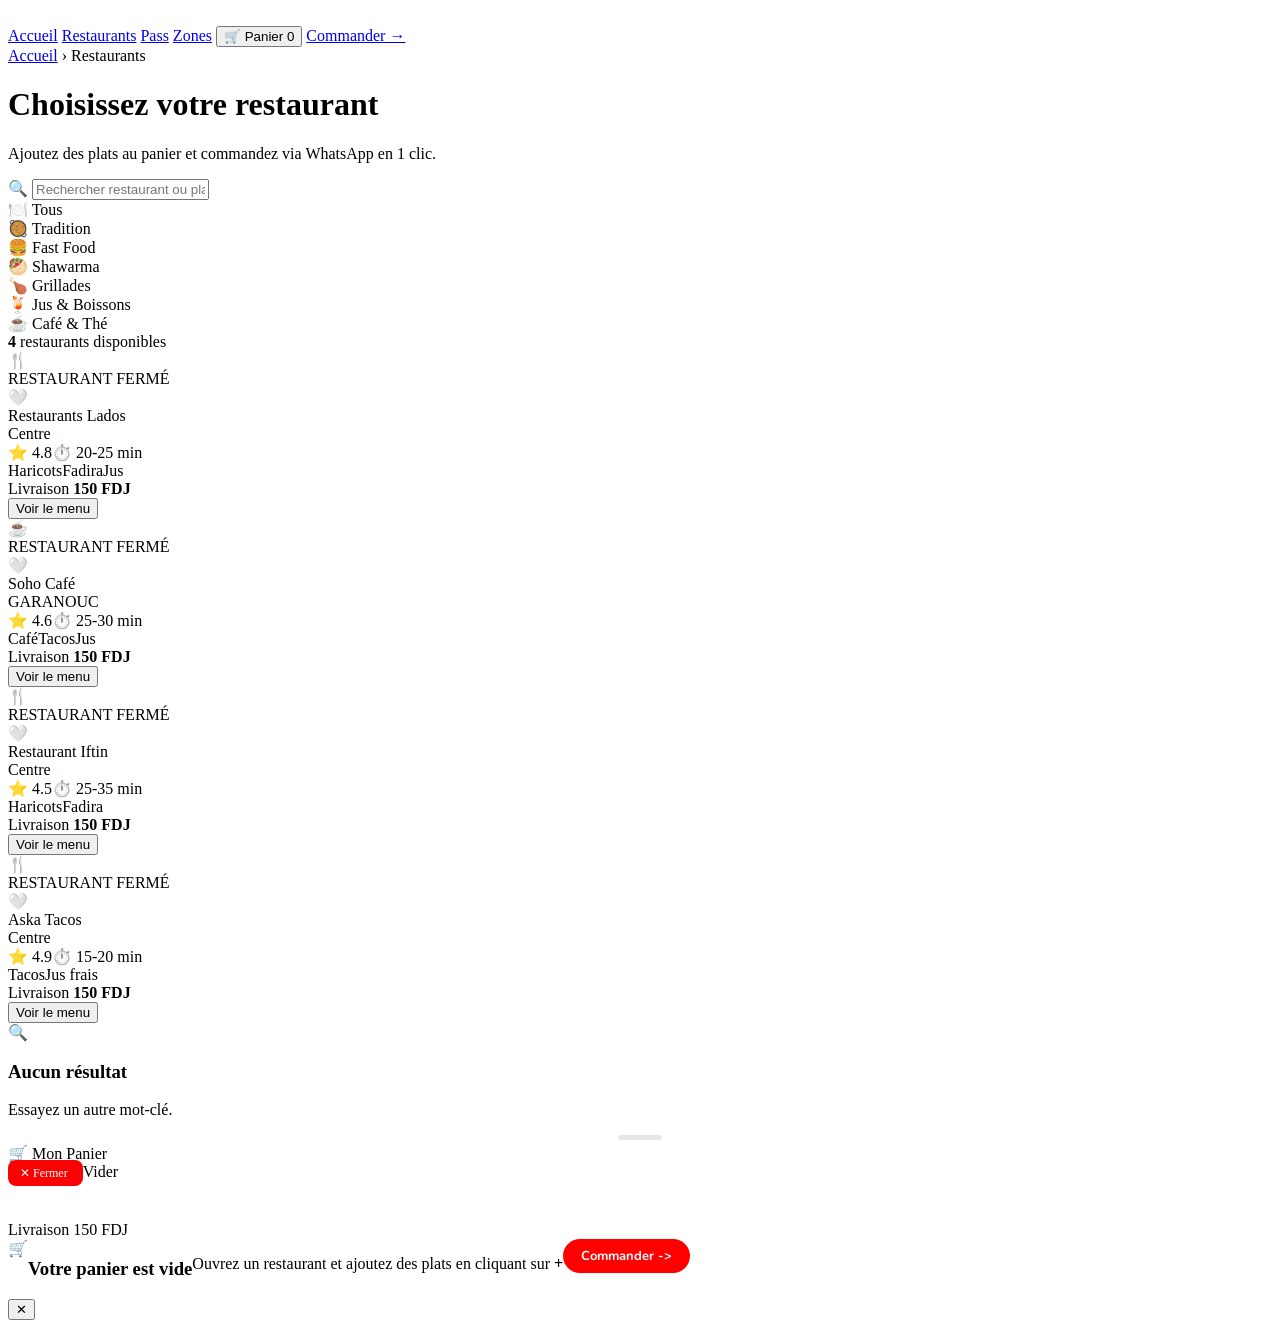
==== pages/restaurants.html @ 01b55327 "j'ai changé le numéros de whatsapp" ====
<!DOCTYPE html>
<html lang="fr">
<head>
<meta charset="UTF-8">
<meta name="viewport" content="width=device-width, initial-scale=1.0">
<title>Restaurants — Bara+ Ali Sabieh</title>
<link rel="shortcut icon" href="../assets/images/3.png" type="image/x-icon">
<link href="https://fonts.googleapis.com/css2?family=Nunito:wght@400;600;700;800;900&family=DM+Sans:wght@400;500;600&display=swap" rel="stylesheet">
<link rel="stylesheet" href="../assets/css/style2.css">
</head>
<body>

<!-- NAV -->
<nav>
  <a href="index.html" class="nav-logo">
    <img src="../assets/images/2.png" alt="">
  </a>
  <div class="nav-right">
    <a href="../index.html" class="nav-link">Accueil</a>
    <a href="../assets/pages/restaurants.html" class="nav-link active">Restaurants</a>
    <a href="../index.html#pass" class="nav-link">Pass</a>
    <a href="../index.html#zones" class="nav-link">Zones</a>
    <button class="cart-nav-btn" onclick="toggleCartMobile()" id="cartNavBtn">
      🛒 Panier
      <span id="cartBadge" class="cart-badge">0</span>
    </button>
    <a href="https://wa.me/25377222819?text=Salut, je veux commander !" target="_blank" class="nav-cta">Commander →</a>
  </div>
</nav>

<!-- PAGE HERO -->
<div class="page-hero">
  <div class="breadcrumb">
    <a href="index.html">Accueil</a> › <span>Restaurants</span>
  </div>
  <h1>Choisissez votre <span>restaurant</span></h1>
  <p>Ajoutez des plats au panier et commandez via WhatsApp en 1 clic.</p>
</div>

<!-- CONTROLS -->
<div class="controls">
  <div class="search-box">
    <span style="color:var(--text2)">🔍</span>
    <input type="text" id="searchInput" placeholder="Rechercher restaurant ou plat...">
  </div>
  <div class="filter-pills">
  <div class="fp on" onclick="filter(this,'all')">🍽️ Tous</div>
  <div class="fp" onclick="filter(this,'traditionnel')">🥘 Tradition</div>
  <div class="fp" onclick="filter(this,'fastfood')">🍔 Fast Food</div>
  <div class="fp" onclick="filter(this,'shawarma')">🥙 Shawarma</div>
  <div class="fp" onclick="filter(this,'grillades')">🍗 Grillades</div>
  <div class="fp" onclick="filter(this,'jus')">🍹 Jus & Boissons</div>
  <div class="fp" onclick="filter(this,'cafe')">☕ Café & Thé</div>
</div>
</div>

<!-- MAIN -->
<div class="main">

  <!-- LEFT: RESTAURANT CARDS -->
  <div>
    <div class="resto-count"><strong id="restoCount">4</strong> restaurants disponibles</div>
    <div class="resto-grid" id="restoGrid">

      <div class="rc fi" data-cat="traditionnel" data-name="lados" data-note="4.8" data-id="lados" onclick="openModal('lados')">
        <div class="rc-img c1">🍴<div class="rc-open" id="rc-open"><div class="rc-status-badge"></div></div><div class="rc-fav">🤍</div></div>
        <div class="rc-body">
          <div class="rc-head"><div class="rc-name">Restaurants Lados</div><span class="rc-zone">Centre</span></div>
          <div class="rc-meta"><span>⭐ 4.8</span><span>⏱️ 20-25 min</span></div>
          <div class="rc-tags"><span class="rc-tag">Haricots</span><span class="rc-tag">Fadira</span><span class="rc-tag">Jus</span></div>
          <div class="rc-footer">
            <div class="rc-price">Livraison <strong>150 FDJ</strong></div>
            <button class="rc-btn" onclick="openModal('lados')">Voir le menu</button>
          </div>
        </div>
      </div>

      <div class="rc fi" data-cat="cafe" data-name="soho café" data-note="4.6" data-id="soho">
        <div class="rc-img c2">☕<div class="rc-open" id="rc-open"><div class="rc-status-badge"></div></div><div class="rc-fav">🤍</div></div>
        <div class="rc-body">
          <div class="rc-head"><div class="rc-name">Soho Café</div><span class="rc-zone">GARANOUC</span></div>
          <div class="rc-meta"><span>⭐ 4.6</span><span>⏱️ 25-30 min</span></div>
          <div class="rc-tags"><span class="rc-tag">Café</span><span class="rc-tag">Tacos</span><span class="rc-tag">Jus</span></div>
          <div class="rc-footer">
            <div class="rc-price">Livraison <strong>150 FDJ</strong></div>
            <button class="rc-btn" onclick="openModal('soho')">Voir le menu</button>
          </div>
        </div>
      </div>

      <div class="rc fi" data-cat="traditionnel" data-name="restaurant iftin" data-note="4.5" data-id="iftin">
        <div class="rc-img c4">🍴<div class="rc-open" id="rc-open"><div class="rc-status-badge"></div></div><div class="rc-fav">🤍</div></div>
        <div class="rc-body">
          <div class="rc-head"><div class="rc-name">Restaurant Iftin</div><span class="rc-zone">Centre</span></div>
          <div class="rc-meta"><span>⭐ 4.5</span><span>⏱️ 25-35 min</span></div>
          <div class="rc-tags"><span class="rc-tag">Haricots</span><span class="rc-tag">Fadira</span></div>
          <div class="rc-footer">
            <div class="rc-price">Livraison <strong>150 FDJ</strong></div>
            <button class="rc-btn" onclick="openModal('iftin')">Voir le menu</button>
          </div>
        </div>
      </div>

      <div class="rc fi" data-cat="fastfood" data-name="aska tacos" data-note="4.9" data-id="aska-tacos">
        <div class="rc-img c6">🍴<div class="rc-open" id="rc-open"><div class="rc-status-badge"></div>  </div><div class="rc-fav">🤍</div></div>
        <div class="rc-body">
          <div class="rc-head"><div class="rc-name">Aska Tacos</div><span class="rc-zone">Centre</span></div>
          <div class="rc-meta"><span>⭐ 4.9</span><span>⏱️ 15-20 min</span></div>
          <div class="rc-tags"><span class="rc-tag">Tacos</span><span class="rc-tag">Jus frais</span></div>
          <div class="rc-footer">
            <div class="rc-price">Livraison <strong>150 FDJ</strong></div>
            <button class="rc-btn" onclick="openModal('aska-tacos')">Voir le menu</button>
          </div>
        </div>
      </div>

      <div class="empty" id="emptyState">
        <div class="empty-icon">🔍</div>
        <h3>Aucun résultat</h3>
        <p>Essayez un autre mot-clé.</p>
      </div>
    </div>
  </div>

  <!-- RIGHT: CART SIDEBAR -->
  <div class="cart-sidebar" id="cartSidebar">

  <!-- ← AJOUTER : poignée visuelle pour indiquer qu'on peut scroll -->
  <div style="
    width:44px;height:5px;background:#E5E7EB;
    border-radius:3px;margin:12px auto 4px;
    "></div>
    <div style="padding-bottom:40px"> 
      <div class="cart-header">
      <div class="cart-title">🛒 Mon Panier <span id="cartCount" style="font-size:13px;color:var(--text2);font-weight:600"></span></div>
      <span onclick="toggleCartMobile()" style="
                        background:#f70303;
                        color:white;
                        border:none;
                        padding:6px 12px;
                        border-radius:8px;
                        font-size:12px;
                        cursor:pointer;">
        ✕ Fermer
      </span>
      <span class="cart-clear" onclick="clearCart()">Vider</span>
    </div>
   </div>

    <div class="cart-resto-info" id="cartRestoInfo">
      <div class="cart-resto-emoji" id="cartRestoEmoji"></div>
      <div>
        <div class="cart-resto-name" id="cartRestoName"></div>
        <!-- ✅ Ce texte change automatiquement selon la zone détectée -->
        <div class="cart-resto-sub" id="cartRestoSub">Livraison 150 FDJ</div>
      </div>
    </div>

    <div class="cart-empty" id="cartEmptyState">
      <div class="cart-empty-icon">🛒</div>
      <h3>Votre panier est vide</h3>
      <p>Ouvrez un restaurant et ajoutez des plats en cliquant sur <b>+</b></p>
      <br>
      <div><a href="#" onclick="toggleCartMobile()" style="display: inline-block; background:red; color: white; border:none; border-radius:50px; padding:8px 18px; font-family:Nunito,sans-serif; font-weight:700; font-size:13px; cursor:pointer; transition:all .2s; text-decoration: none;" >Commander -></a></div>
    </div>

    <div class="cart-items" id="cartItems" style="display:none"></div>

    <div class="cart-footer" id="cartFooter" style="display:none">
      <div class="cart-subtotal"><span>Sous-total</span><span id="cartSubtotal">0 FDJ</span></div>
      <div class="cart-delivery"><span>Livraison</span><span id="cartDeliveryAmount" style="color:var(--green);font-weight:600">150 FDJ</span></div>
      <div class="cart-total"><span>Total</span><span id="cartTotal">0 FDJ</span></div>
        <div class="cart-customer-info" style="margin-bottom: 15px;">
          <label style="font-size: 12px; font-weight: 700; color: var(--text2); display: block; margin-bottom: 5px;">👤 Votre Nom Complet</label>
          <input type="text" id="customerName" placeholder="Ex: Hamoud Abass" style="
            width: 100%; 
            padding: 12px; 
            border: 1px solid #ddd; 
            border-radius: 10px; 
            font-family: inherit;
            font-size: 14px;
          ">
        </div>
       <div class="cart-address">
        <!--  Simplifié : uniquement quartier -->
      <label>📍 Choisissez votre quartier</label>

        <!-- ── ÉTAPE 2 : Sélection manuelle (visible par défaut) ── -->
         
        <div id="manualZone">
          <select id="zoneSelect" onchange="updateDelivery()" >
            <optgroup label="🟢 Zone Normale — 150 FDJ">
              <option value="150">Château d'eau — 150 FDJ</option>
              <option value="150">Shell — 150 FDJ</option>
              <option value="150">Arabta — 150 FDJ</option>
              <option value="150">Q.Ali — 150 FDJ</option>
              <option value="150">Place — 150 FDJ</option>
              <option value="150">Feraad — 150 FDJ</option>
              <option value="150">Sept Frères/Plateau Garanoucou — 150 FDJ</option>
            </optgroup>
            <optgroup label="🟡 Zone Éloignée — 250 FDJ">
              <option value="250">Gohara — 250 FDJ</option>
              <option value="250">Arta — 250 FDJ</option>
              <option value="250">Cité — 250 FDJ</option>
              <option value="250">Barwaqo — 250 FDJ</option>
              <option value="250">Main de lion — 250 FDJ</option>
              <option value="250">Iljano — 250 FDJ</option>
              <option value="250">Jena — 250 FDJ</option>
            </optgroup>
          </select>
        </div>
      </div>

      <div style="font-size:12px;font-weight:600;color:var(--text2);margin-bottom:8px">💳 Mode de paiement</div>
      <div class="payment-opts">
        <div class="pay-opt on" onclick="selectPay(this,'Waffi')"><span class="po-icon">💵</span>Waffi</div>
        <div class="pay-opt" onclick="selectPay(this,'D-Money')"><span class="po-icon">📱</span>D-Money</div>
        <div class="pay-opt" onclick="selectPay(this,'CacPay')"><span class="po-icon">💳</span>CacPay</div>
      </div>

      <button class="order-btn" id="orderBtn" onclick="sendOrder()">
        <svg width="20" height="20" viewBox="0 0 24 24" fill="currentColor"><path d="M17.472 14.382c-.297-.149-1.758-.867-2.03-.967-.273-.099-.471-.148-.67.15-.197.297-.767.966-.94 1.164-.173.199-.347.223-.644.075-.297-.15-1.255-.463-2.39-1.475-.883-.788-1.48-1.761-1.653-2.059-.173-.297-.018-.458.13-.606.134-.133.298-.347.446-.52.149-.174.198-.298.298-.497.099-.198.05-.371-.025-.52-.075-.149-.669-1.612-.916-2.207-.242-.579-.487-.5-.669-.51-.173-.008-.371-.01-.57-.01-.198 0-.52.074-.792.372-.272.297-1.04 1.016-1.04 2.479 0 1.462 1.065 2.875 1.213 3.074.149.198 2.096 3.2 5.077 4.487.709.306 1.262.489 1.694.625.712.227 1.36.195 1.871.118.571-.085 1.758-.719 2.006-1.413.248-.694.248-1.289.173-1.413-.074-.124-.272-.198-.57-.347m-5.421 7.403h-.004a9.87 9.87 0 01-5.031-1.378l-.361-.214-3.741.982.998-3.648-.235-.374a9.86 9.86 0 01-1.51-5.26c.001-5.45 4.436-9.884 9.888-9.884 2.64 0 5.122 1.03 6.988 2.898a9.825 9.825 0 012.893 6.994c-.003 5.45-4.437 9.884-9.885 9.884m8.413-18.297A11.815 11.815 0 0012.05 0C5.495 0 .16 5.335.157 11.892c0 2.096.547 4.142 1.588 5.945L.057 24l6.305-1.654a11.882 11.882 0 005.683 1.448h.005c6.554 0 11.89-5.335 11.893-11.893a11.821 11.821 0 00-3.48-8.413z"/></svg>
        Envoyer la commande
      </button></div>

</div>

<!-- MOBILE CART TOGGLE -->
<button class="cart-mobile-toggle" id="cartMobileToggle" onclick="toggleCartMobile()" style="display:none">
  🛒 Panier <span class="cart-mobile-badge" id="cartMobileBadge">0 article</span>
</button>

<!-- ═══════ MODALS ═══════ -->

<!-- DATA: restaurant menus -->

<!-- MODAL CONTAINER -->
<div class="overlay" id="modalOverlay" onclick="handleOverlayClick(event)">
  <div class="modal" id="modalBox">
    <div class="modal-hero" id="modalHero">
      <button class="modal-close" onclick="closeModal()">✕</button>
    </div>
    <div class="modal-body" id="modalBody"></div>
  </div>
</div>

<!-- TOAST -->
<div class="toast" id="toast"></div>

<script src="../assets/js/restaurant.js"></script>

</body>
</html>
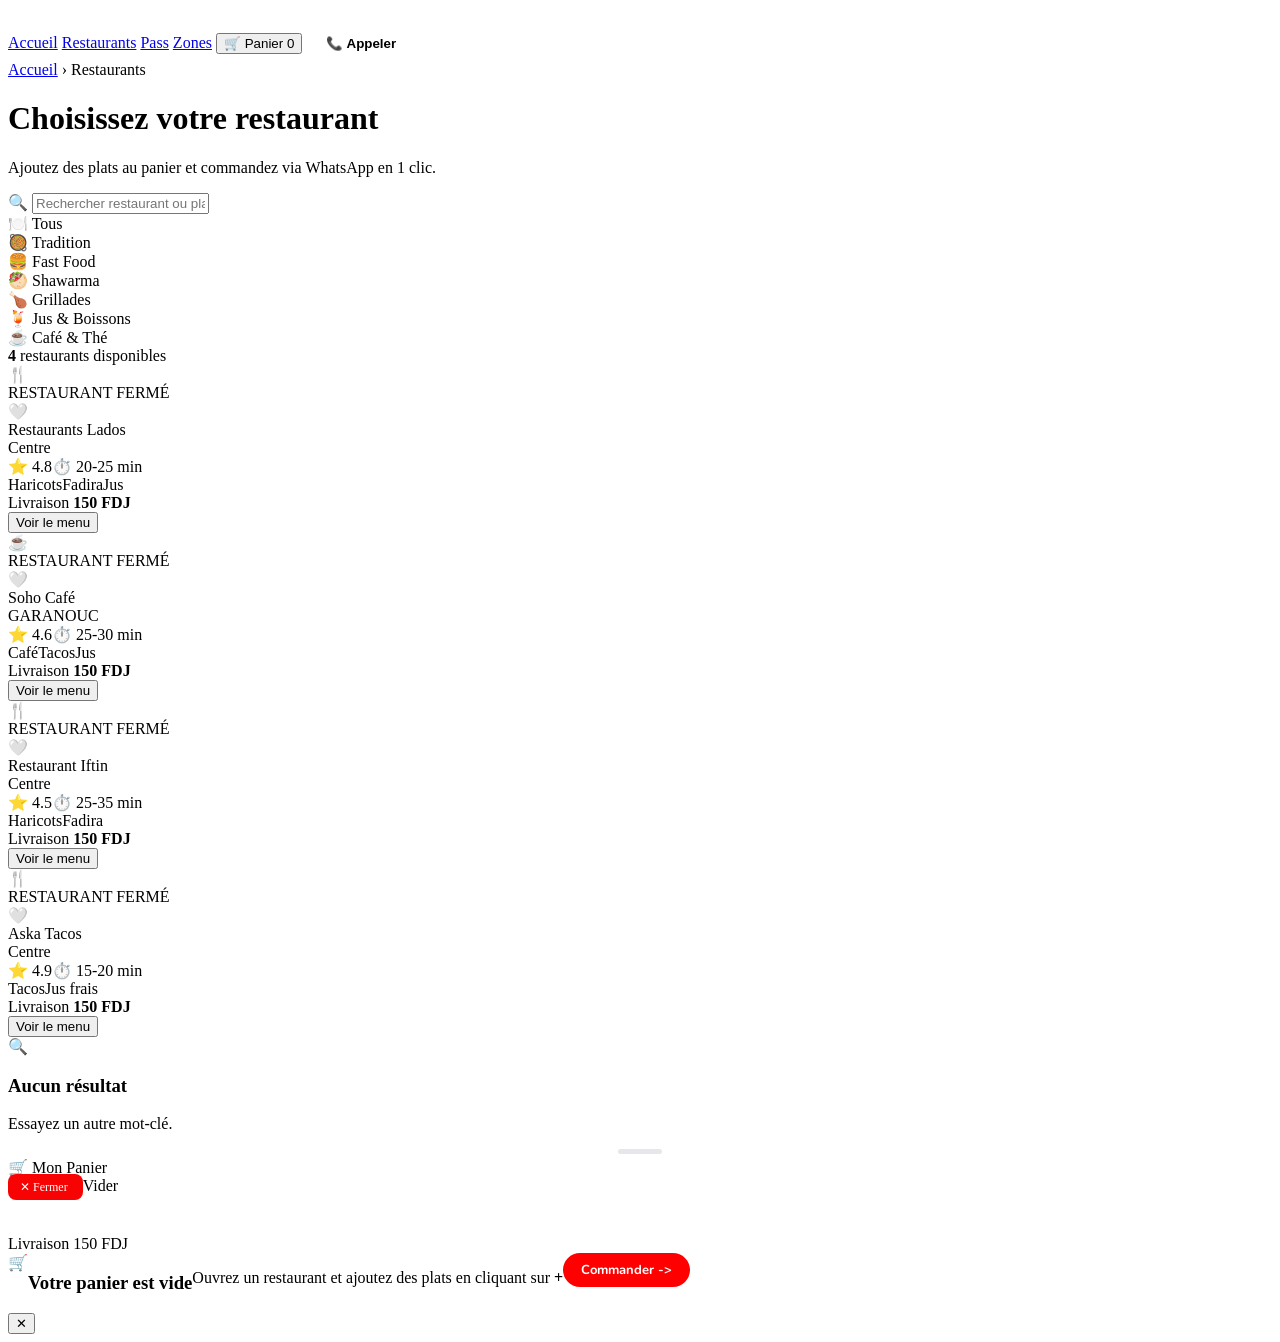
==== commit 370bbb36: "j'ai changé le numéros de whatsapp et aussi quelques modifications comme le boutton d'appel si numer" ====
--- a/pages/restaurants.html
+++ b/pages/restaurants.html
@@ -24,7 +24,13 @@
       🛒 Panier
       <span id="cartBadge" class="cart-badge">0</span>
     </button>
-    <a href="https://wa.me/25377222819?text=Salut, je veux commander !" target="_blank" class="nav-cta">Commander →</a>
+    <button onclick="appelerResto()" class="call-btn" style="
+      background: white; border: 2px solid var(--red);
+      color: var(--red); padding: 10px 20px; border-radius: 50px;
+      font-weight: 700; cursor: pointer; margin-right: 8px;
+      ">📞 Appeler
+    </button>
+    <!-- <a href="https://wa.me/25377222819?text=Salut, je veux commander !" target="_blank" class="nav-cta">Commander →</a> -->
   </div>
 </nav>
 
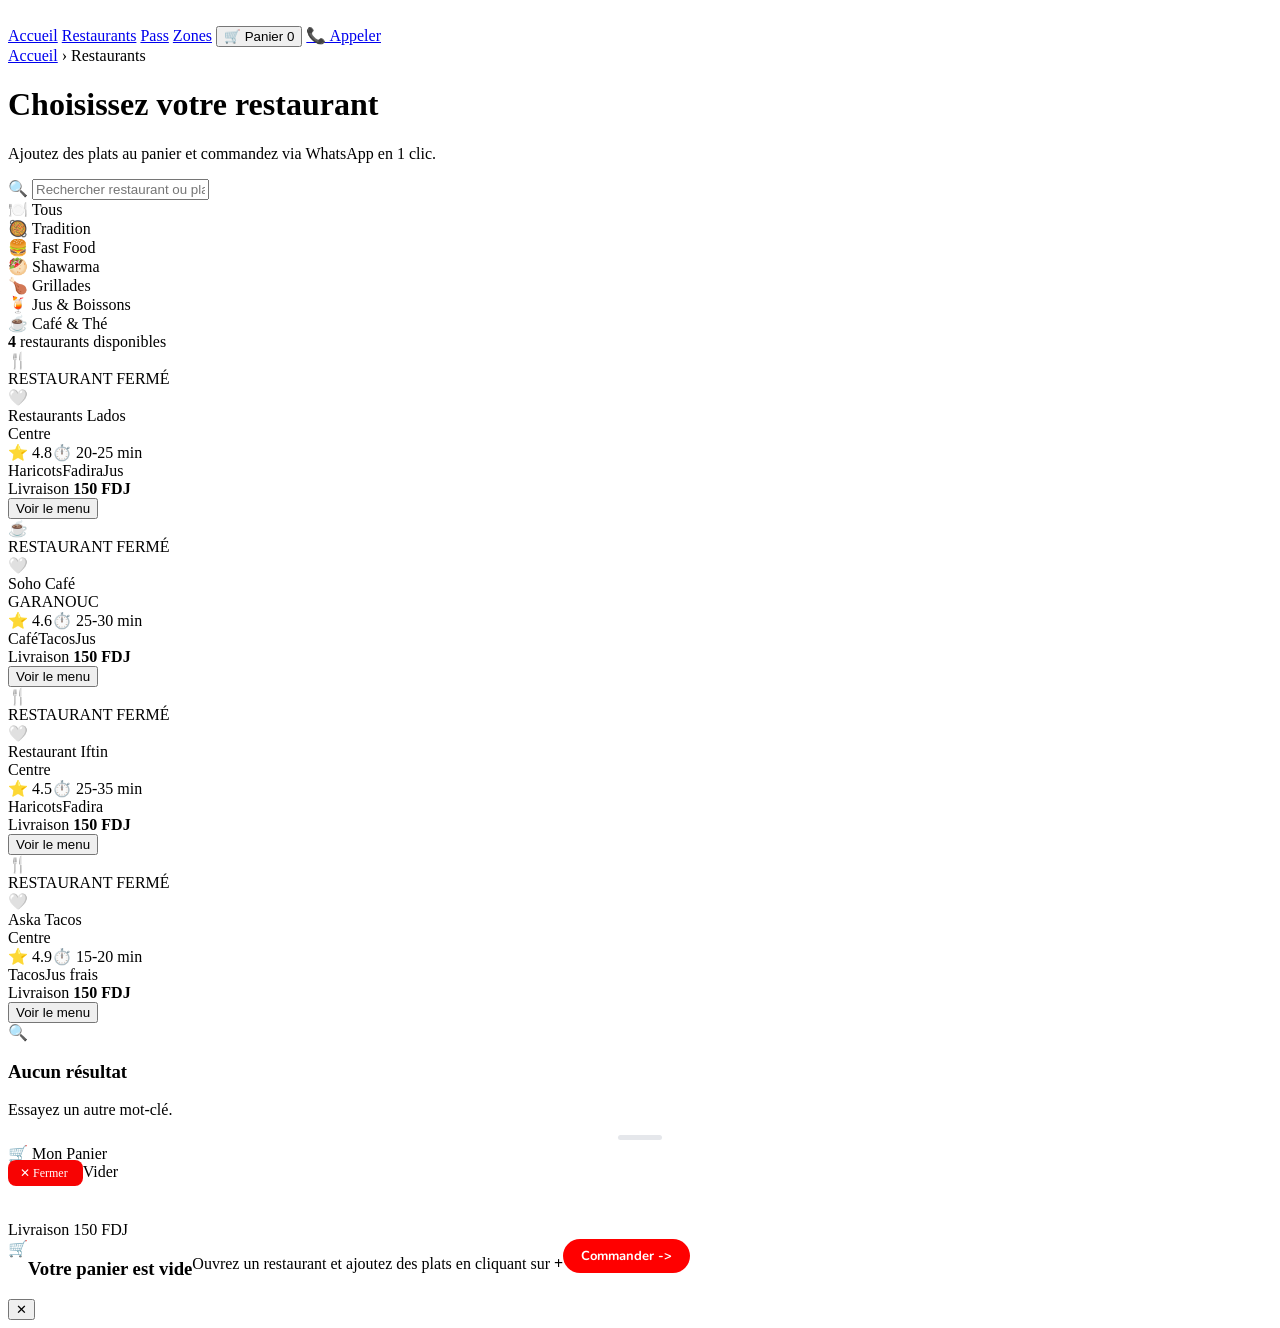
==== commit de626402: "j'ai réglé le probleme de numéros de téléphone !" ====
--- a/pages/restaurants.html
+++ b/pages/restaurants.html
@@ -24,13 +24,13 @@
       🛒 Panier
       <span id="cartBadge" class="cart-badge">0</span>
     </button>
-    <button onclick="appelerResto()" class="call-btn" style="
+    <!-- <button onclick="appelerResto()" class="call-btn" style="
       background: white; border: 2px solid var(--red);
       color: var(--red); padding: 10px 20px; border-radius: 50px;
       font-weight: 700; cursor: pointer; margin-right: 8px;
-      ">📞 Appeler
+      ">📞 Appeler -->
     </button>
-    <!-- <a href="https://wa.me/25377222819?text=Salut, je veux commander !" target="_blank" class="nav-cta">Commander →</a> -->
+    <a href="tel:+25377222819" target="_blank" class="nav-cta">📞 Appeler</a> 
   </div>
 </nav>
 
